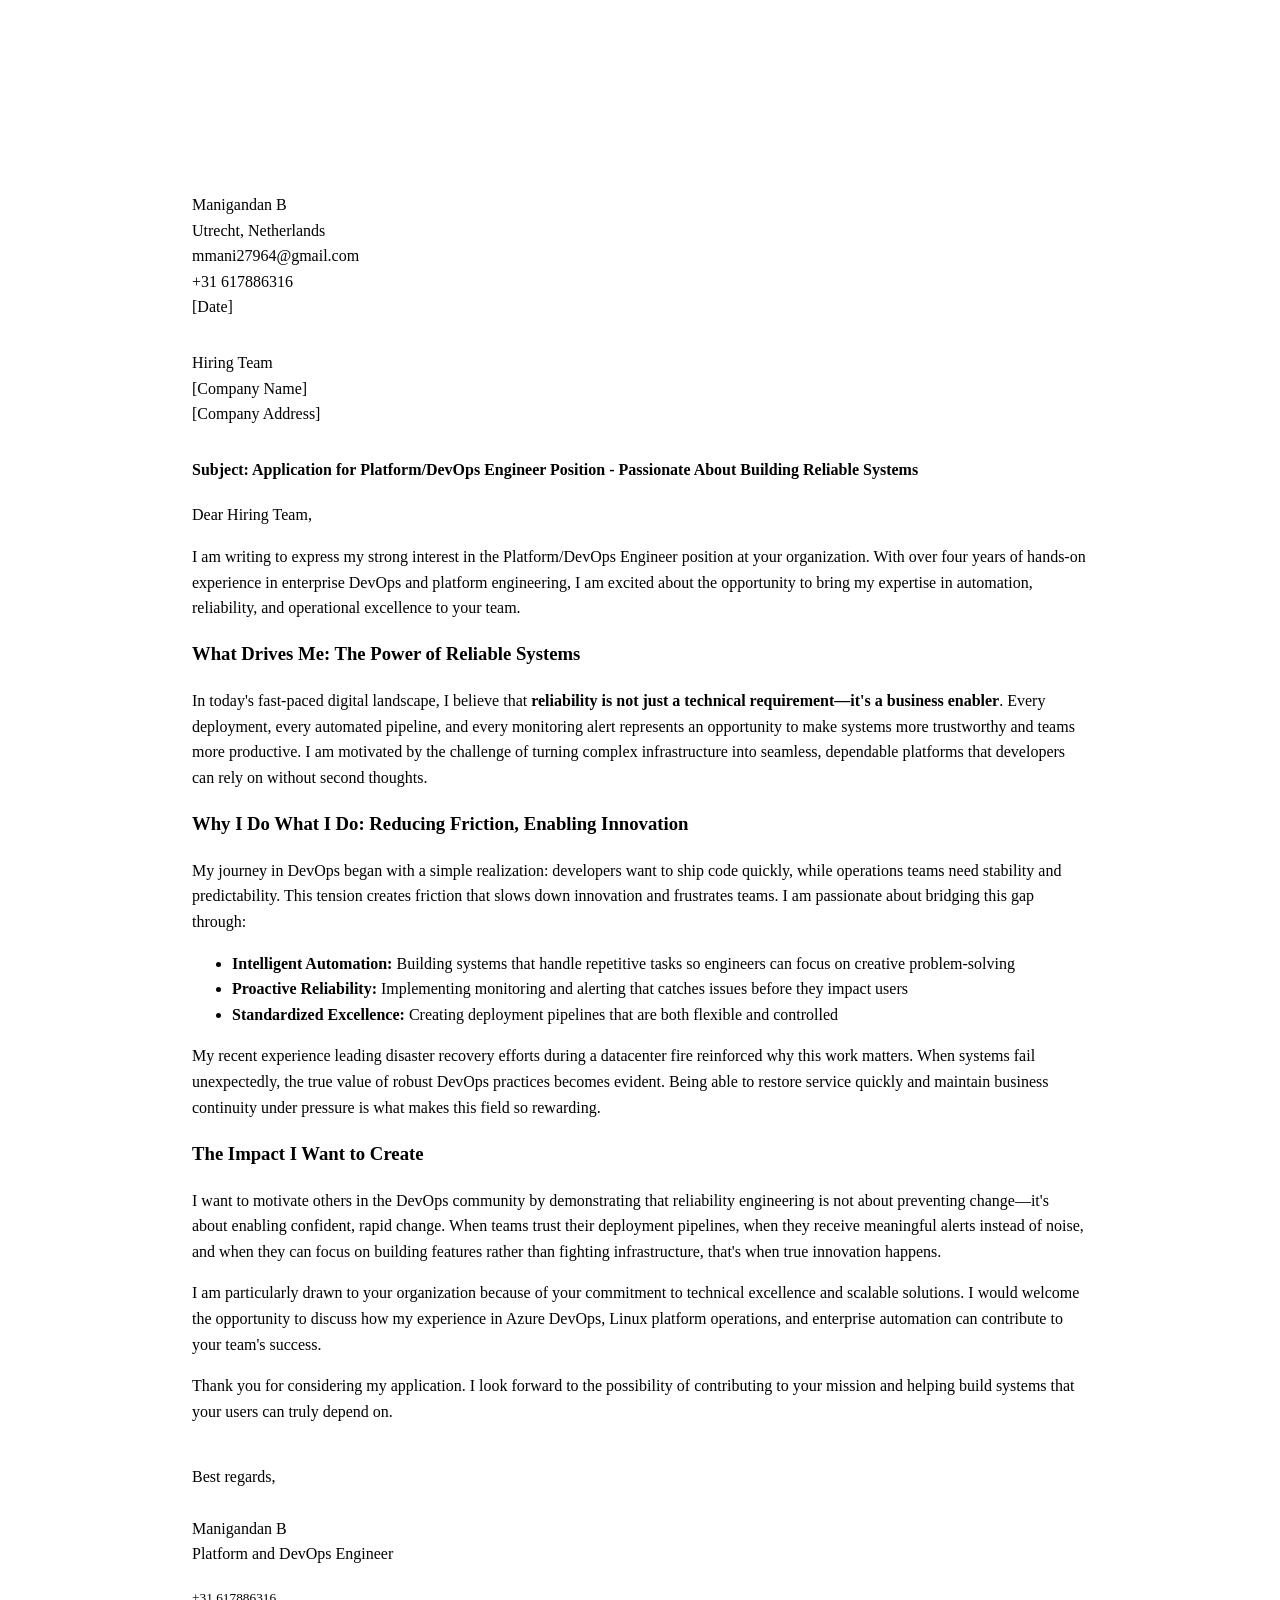
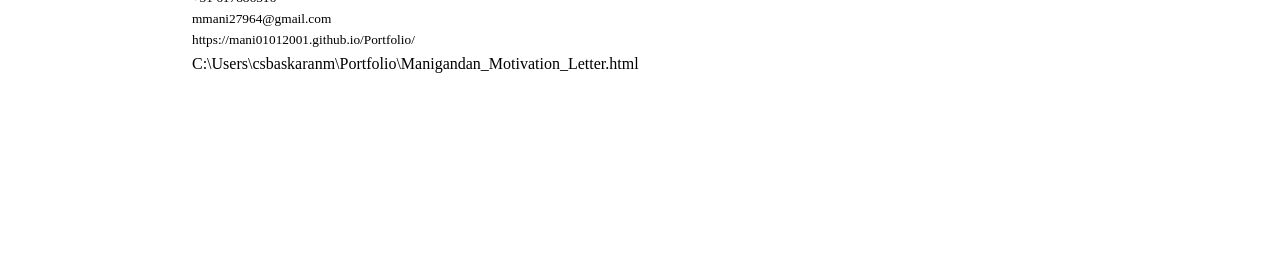
==== Manigandan_Motivation_Letter.html @ 5e04fd36 "Add motivation letter PDF and source files" ====
<!DOCTYPE html>
<html lang="en">
<head>
    <meta charset="UTF-8">
    <meta name="viewport" content="width=device-width, initial-scale=1.0">
    <title>Motivation Letter - Manigandan B</title>
    <style>
        body {
            font-family: 'Times New Roman', serif;
            line-height: 1.6;
            margin: 2in;
            font-size: 12pt;
        }
        .header {
            margin-bottom: 30px;
        }
        .recipient {
            margin-bottom: 30px;
        }
        .subject {
            font-weight: bold;
            margin-bottom: 20px;
        }
        .signature {
            margin-top: 40px;
        }
        .contact-info {
            margin-top: 20px;
            font-size: 10pt;
        }
    </style>
</head>
<body>

<div class="header">
    Manigandan B<br>
    Utrecht, Netherlands<br>
    mmani27964@gmail.com<br>
    +31 617886316<br>
    [Date]
</div>

<div class="recipient">
    Hiring Team<br>
    [Company Name]<br>
    [Company Address]
</div>

<div class="subject">
    Subject: Application for Platform/DevOps Engineer Position - Passionate About Building Reliable Systems
</div>

<p>Dear Hiring Team,</p>

<p>I am writing to express my strong interest in the Platform/DevOps Engineer position at your organization. With over four years of hands-on experience in enterprise DevOps and platform engineering, I am excited about the opportunity to bring my expertise in automation, reliability, and operational excellence to your team.</p>

<h3>What Drives Me: The Power of Reliable Systems</h3>

<p>In today's fast-paced digital landscape, I believe that <strong>reliability is not just a technical requirement—it's a business enabler</strong>. Every deployment, every automated pipeline, and every monitoring alert represents an opportunity to make systems more trustworthy and teams more productive. I am motivated by the challenge of turning complex infrastructure into seamless, dependable platforms that developers can rely on without second thoughts.</p>

<h3>Why I Do What I Do: Reducing Friction, Enabling Innovation</h3>

<p>My journey in DevOps began with a simple realization: developers want to ship code quickly, while operations teams need stability and predictability. This tension creates friction that slows down innovation and frustrates teams. I am passionate about bridging this gap through:</p>

<ul>
    <li><strong>Intelligent Automation:</strong> Building systems that handle repetitive tasks so engineers can focus on creative problem-solving</li>
    <li><strong>Proactive Reliability:</strong> Implementing monitoring and alerting that catches issues before they impact users</li>
    <li><strong>Standardized Excellence:</strong> Creating deployment pipelines that are both flexible and controlled</li>
</ul>

<p>My recent experience leading disaster recovery efforts during a datacenter fire reinforced why this work matters. When systems fail unexpectedly, the true value of robust DevOps practices becomes evident. Being able to restore service quickly and maintain business continuity under pressure is what makes this field so rewarding.</p>

<h3>The Impact I Want to Create</h3>

<p>I want to motivate others in the DevOps community by demonstrating that reliability engineering is not about preventing change—it's about enabling confident, rapid change. When teams trust their deployment pipelines, when they receive meaningful alerts instead of noise, and when they can focus on building features rather than fighting infrastructure, that's when true innovation happens.</p>

<p>I am particularly drawn to your organization because of your commitment to technical excellence and scalable solutions. I would welcome the opportunity to discuss how my experience in Azure DevOps, Linux platform operations, and enterprise automation can contribute to your team's success.</p>

<p>Thank you for considering my application. I look forward to the possibility of contributing to your mission and helping build systems that your users can truly depend on.</p>

<div class="signature">
    Best regards,<br><br>
    Manigandan B<br>
    Platform and DevOps Engineer
</div>

<div class="contact-info">
    +31 617886316<br>
    mmani27964@gmail.com<br>
    https://mani01012001.github.io/Portfolio/
</div>

</body>
</html></content>
<parameter name="filePath">C:\Users\csbaskaranm\Portfolio\Manigandan_Motivation_Letter.html
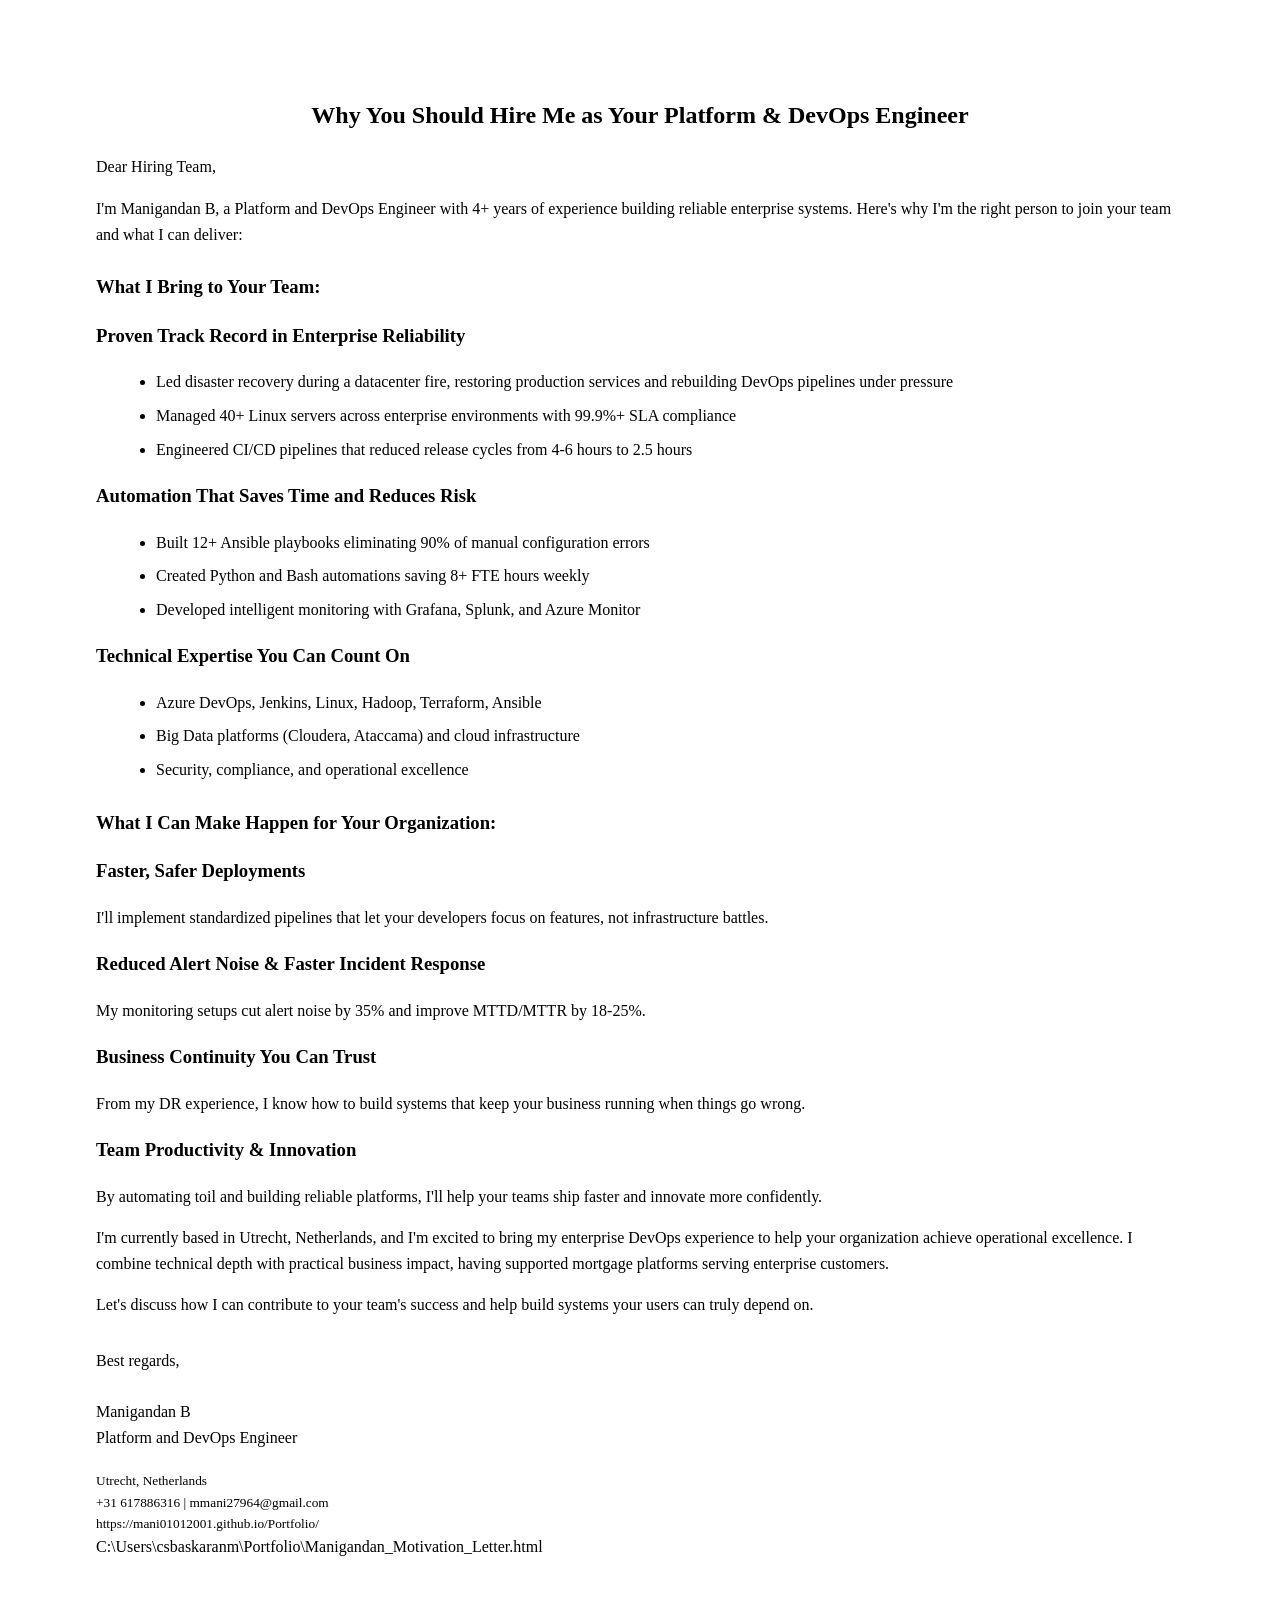
==== commit 4f9a8404: "Update motivation letter: remove embed viewer, keep download only; revise content to focus on value " ====
--- a/Manigandan_Motivation_Letter.html
+++ b/Manigandan_Motivation_Letter.html
@@ -8,75 +8,82 @@
         body {
             font-family: 'Times New Roman', serif;
             line-height: 1.6;
-            margin: 2in;
+            margin: 1in;
             font-size: 12pt;
         }
-        .header {
-            margin-bottom: 30px;
+        h1 {
+            font-size: 18pt;
+            margin-bottom: 20px;
+            text-align: center;
         }
-        .recipient {
-            margin-bottom: 30px;
-        }
-        .subject {
-            font-weight: bold;
-            margin-bottom: 20px;
+        h2 {
+            font-size: 14pt;
+            margin-top: 25px;
+            margin-bottom: 10px;
         }
         .signature {
-            margin-top: 40px;
+            margin-top: 30px;
         }
         .contact-info {
             margin-top: 20px;
             font-size: 10pt;
         }
+        ul {
+            margin-left: 20px;
+        }
+        li {
+            margin-bottom: 8px;
+        }
     </style>
 </head>
 <body>
 
-<div class="header">
-    Manigandan B<br>
-    Utrecht, Netherlands<br>
-    mmani27964@gmail.com<br>
-    +31 617886316<br>
-    [Date]
-</div>
-
-<div class="recipient">
-    Hiring Team<br>
-    [Company Name]<br>
-    [Company Address]
-</div>
-
-<div class="subject">
-    Subject: Application for Platform/DevOps Engineer Position - Passionate About Building Reliable Systems
-</div>
+<h1>Why You Should Hire Me as Your Platform & DevOps Engineer</h1>
 
 <p>Dear Hiring Team,</p>
 
-<p>I am writing to express my strong interest in the Platform/DevOps Engineer position at your organization. With over four years of hands-on experience in enterprise DevOps and platform engineering, I am excited about the opportunity to bring my expertise in automation, reliability, and operational excellence to your team.</p>
+<p>I'm Manigandan B, a Platform and DevOps Engineer with 4+ years of experience building reliable enterprise systems. Here's why I'm the right person to join your team and what I can deliver:</p>
 
-<h3>What Drives Me: The Power of Reliable Systems</h3>
+<h2>What I Bring to Your Team:</h2>
 
-<p>In today's fast-paced digital landscape, I believe that <strong>reliability is not just a technical requirement—it's a business enabler</strong>. Every deployment, every automated pipeline, and every monitoring alert represents an opportunity to make systems more trustworthy and teams more productive. I am motivated by the challenge of turning complex infrastructure into seamless, dependable platforms that developers can rely on without second thoughts.</p>
-
-<h3>Why I Do What I Do: Reducing Friction, Enabling Innovation</h3>
-
-<p>My journey in DevOps began with a simple realization: developers want to ship code quickly, while operations teams need stability and predictability. This tension creates friction that slows down innovation and frustrates teams. I am passionate about bridging this gap through:</p>
-
+<h3>Proven Track Record in Enterprise Reliability</h3>
 <ul>
-    <li><strong>Intelligent Automation:</strong> Building systems that handle repetitive tasks so engineers can focus on creative problem-solving</li>
-    <li><strong>Proactive Reliability:</strong> Implementing monitoring and alerting that catches issues before they impact users</li>
-    <li><strong>Standardized Excellence:</strong> Creating deployment pipelines that are both flexible and controlled</li>
+    <li>Led disaster recovery during a datacenter fire, restoring production services and rebuilding DevOps pipelines under pressure</li>
+    <li>Managed 40+ Linux servers across enterprise environments with 99.9%+ SLA compliance</li>
+    <li>Engineered CI/CD pipelines that reduced release cycles from 4-6 hours to 2.5 hours</li>
 </ul>
 
-<p>My recent experience leading disaster recovery efforts during a datacenter fire reinforced why this work matters. When systems fail unexpectedly, the true value of robust DevOps practices becomes evident. Being able to restore service quickly and maintain business continuity under pressure is what makes this field so rewarding.</p>
+<h3>Automation That Saves Time and Reduces Risk</h3>
+<ul>
+    <li>Built 12+ Ansible playbooks eliminating 90% of manual configuration errors</li>
+    <li>Created Python and Bash automations saving 8+ FTE hours weekly</li>
+    <li>Developed intelligent monitoring with Grafana, Splunk, and Azure Monitor</li>
+</ul>
 
-<h3>The Impact I Want to Create</h3>
+<h3>Technical Expertise You Can Count On</h3>
+<ul>
+    <li>Azure DevOps, Jenkins, Linux, Hadoop, Terraform, Ansible</li>
+    <li>Big Data platforms (Cloudera, Ataccama) and cloud infrastructure</li>
+    <li>Security, compliance, and operational excellence</li>
+</ul>
 
-<p>I want to motivate others in the DevOps community by demonstrating that reliability engineering is not about preventing change—it's about enabling confident, rapid change. When teams trust their deployment pipelines, when they receive meaningful alerts instead of noise, and when they can focus on building features rather than fighting infrastructure, that's when true innovation happens.</p>
+<h2>What I Can Make Happen for Your Organization:</h2>
 
-<p>I am particularly drawn to your organization because of your commitment to technical excellence and scalable solutions. I would welcome the opportunity to discuss how my experience in Azure DevOps, Linux platform operations, and enterprise automation can contribute to your team's success.</p>
+<h3>Faster, Safer Deployments</h3>
+<p>I'll implement standardized pipelines that let your developers focus on features, not infrastructure battles.</p>
 
-<p>Thank you for considering my application. I look forward to the possibility of contributing to your mission and helping build systems that your users can truly depend on.</p>
+<h3>Reduced Alert Noise & Faster Incident Response</h3>
+<p>My monitoring setups cut alert noise by 35% and improve MTTD/MTTR by 18-25%.</p>
+
+<h3>Business Continuity You Can Trust</h3>
+<p>From my DR experience, I know how to build systems that keep your business running when things go wrong.</p>
+
+<h3>Team Productivity & Innovation</h3>
+<p>By automating toil and building reliable platforms, I'll help your teams ship faster and innovate more confidently.</p>
+
+<p>I'm currently based in Utrecht, Netherlands, and I'm excited to bring my enterprise DevOps experience to help your organization achieve operational excellence. I combine technical depth with practical business impact, having supported mortgage platforms serving enterprise customers.</p>
+
+<p>Let's discuss how I can contribute to your team's success and help build systems your users can truly depend on.</p>
 
 <div class="signature">
     Best regards,<br><br>
@@ -85,8 +92,8 @@
 </div>
 
 <div class="contact-info">
-    +31 617886316<br>
-    mmani27964@gmail.com<br>
+    Utrecht, Netherlands<br>
+    +31 617886316 | mmani27964@gmail.com<br>
     https://mani01012001.github.io/Portfolio/
 </div>
 
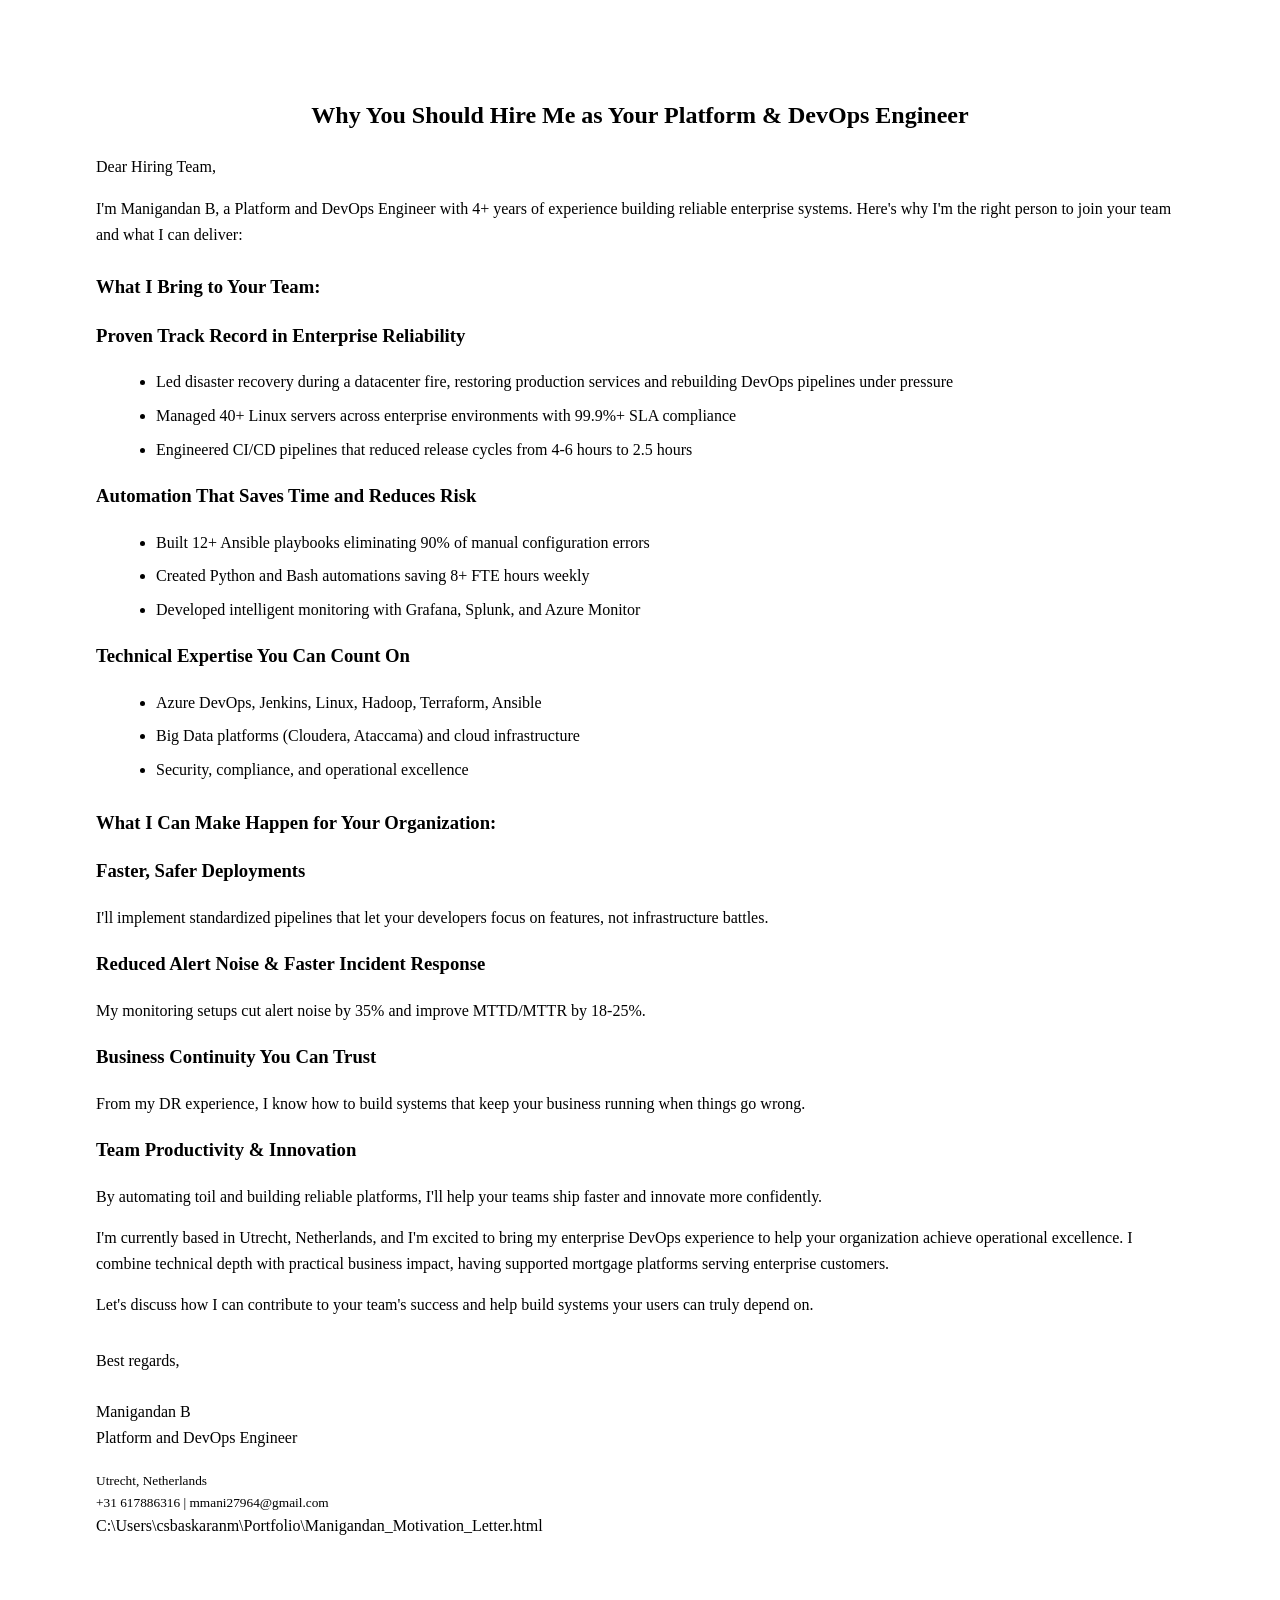
==== commit 6b79ec68: "Clean up motivation letter: remove portfolio URL, improve PDF formatting" ====
--- a/Manigandan_Motivation_Letter.html
+++ b/Manigandan_Motivation_Letter.html
@@ -2,8 +2,7 @@
 <html lang="en">
 <head>
     <meta charset="UTF-8">
-    <meta name="viewport" content="width=device-width, initial-scale=1.0">
-    <title>Motivation Letter - Manigandan B</title>
+    <title>Motivation Letter</title>
     <style>
         body {
             font-family: 'Times New Roman', serif;
@@ -33,6 +32,19 @@
         }
         li {
             margin-bottom: 8px;
+        }
+        @page {
+            margin: 1in;
+            size: letter;
+        }
+        @media print {
+            @page {
+                margin: 1in;
+                size: letter;
+            }
+            body {
+                margin: 1in;
+            }
         }
     </style>
 </head>
@@ -93,8 +105,7 @@
 
 <div class="contact-info">
     Utrecht, Netherlands<br>
-    +31 617886316 | mmani27964@gmail.com<br>
-    https://mani01012001.github.io/Portfolio/
+    +31 617886316 | mmani27964@gmail.com
 </div>
 
 </body>
